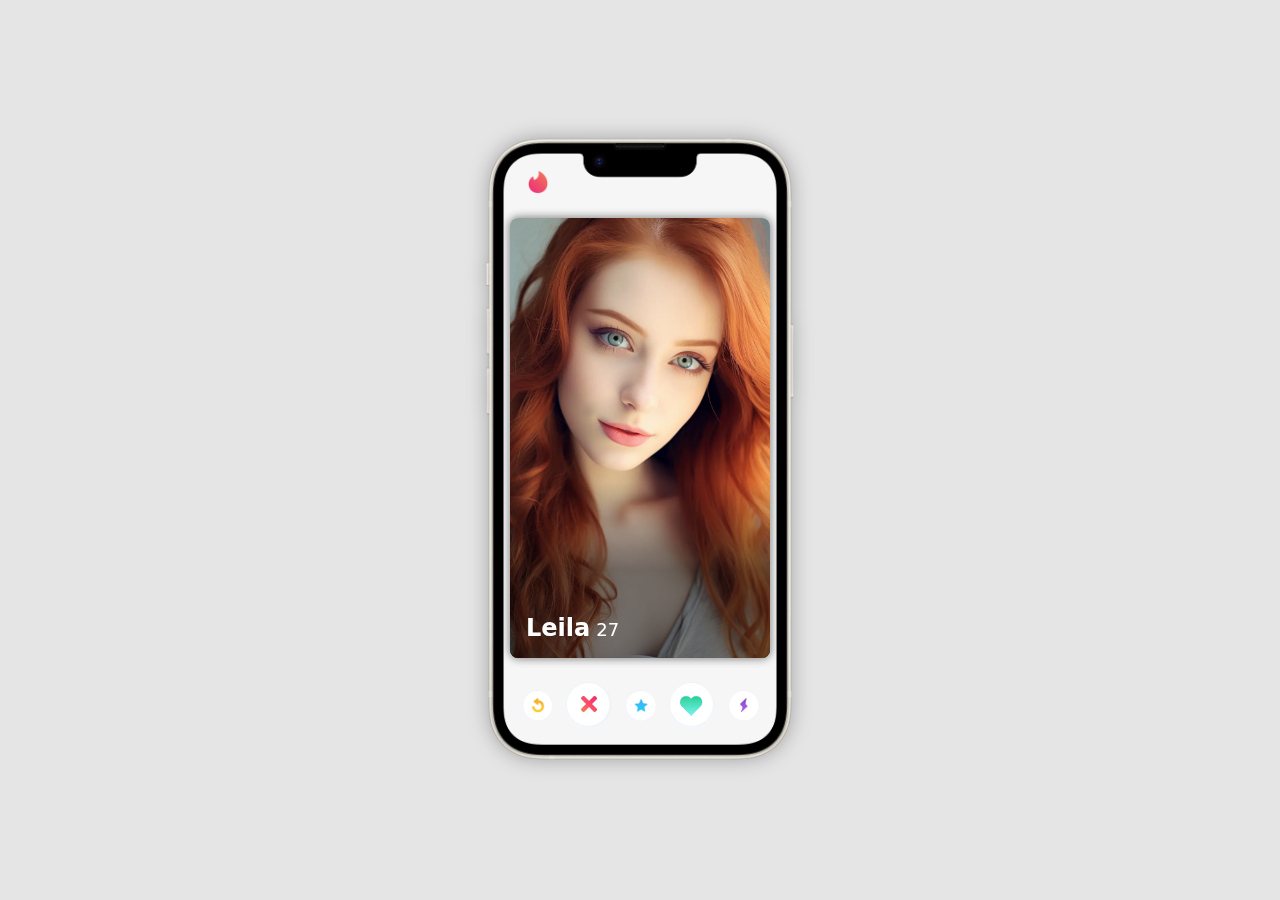
==== 01-tinder-swipe/index.html @ 79de0ce2 "Cargando archivos" ====
<!DOCTYPE html>
<html lang="en">

<head>
    <meta charset="UTF-8">
    <meta name="viewport" content="width=device-width, initial-scale=1.0">
    <title>100 proyectos JS · 01 - Tinder Swipe</title>
    <link rel="stylesheet" href="./style.css">
</head>

<body>
    <div class="shadow">
        <main>
            <section>
                <div class="white-bkg"></div>
                <header>
                    <img src="./images/tinder-logo.webp" alt="Tinder Logo" />
                </header>

                <div class="cards">
                    <article>
                        <img src="./images/photos/alex.webp" alt="Álex, brown hair man, 25 years old" />
                        <h2>Álex <span>25</span></h2>
                        <div class="choice nope">NOPE</div>
                        <div class="choice like">LIKE</div>
                    </article>

                    <article>
                        <img src="./images/photos/leila.webp" alt="Leila, redhead, 25 years old" />
                        <h2>Leila <span>27</span></h2>
                        <div class="choice nope">NOPE</div>
                        <div class="choice like">LIKE</div>
                    </article>

                    <span>
                        No hay más personas cerca de ti...<br />
                        Vuelve a intentarlo más tarde
                    </span>
                </div>

                <footer>
                    <button class="is-undo" aria-label="undo"></button>
                    <button class="is-remove is-big" aria-label="remove"></button>
                    <button class="is-star" aria-label="star"></button>
                    <button class="is-fav is-big" aria-label="fav"></button>
                    <button class="is-zap" aria-label="zap"></button>
                </footer>
            </section>
        </main>
    </div>
    <script src="./script.js"></script>
</body>

</html>
---- 01-tinder-swipe/style.css ----
*,
*::before,
*::after {
  box-sizing: border-box;
  margin: 0;
  padding: 0;
}

body {
  font-family: system-ui, -apple-system, BlinkMacSystemFont, "Segoe UI", Roboto,
    Oxygen, Ubuntu, Cantarell, "Open Sans", "Helvetica Neue", sans-serif;
  display: grid;
  place-content: center;
  min-height: 100vh;
  overflow: hidden;
  user-select: none;
  background: #e5e5e5;
}
.white-bkg {
  position: absolute;
  background: #f6f6f6;
  inset: 0;
  z-index: -10;
}
.shadow {
  filter: drop-shadow(0 0 10px rgba(0, 0, 0, 0.3));
}
main {
  background: url("./images/iphone.webp") no-repeat;
  background-size: contain;
  width: 320px;
  height: 640px;
  display: flex;
  position: relative;
}

section {
  width: 100%;
  border-radius: 32px;
  display: flex;
  gap: 24px;
  flex-direction: column;
  overflow: hidden;
  position: relative;
  padding: 16px 6px;
  margin: 24px;
}

header {
  display: flex;
  justify-content: start;
  padding-left: 1rem;

  & img {
    width: 24px;
    height: 24px;
  }
}

footer {
  display: grid;
  grid-template-columns: repeat(5, 1fr);
  gap: 12px;
  padding: 0 24px;
  justify-content: center;
  align-items: center;

  & button {
    background: url("./images/tinder-icons.webp") no-repeat;
    background-position: 0px 0px;
    background-size: 175px;
    height: 32px;
    width: 32px;
    border-radius: 50%;
    border: 0;
    cursor: pointer;
    transition: scale 0.3s ease;

    &:hover {
      scale: 1.4;
    }

    &.is-big {
      background-size: 250px;
      width: 48px;
      height: 48px;
    }

    &.is-undo {
      background-position: -140px 0;
    }

    &.is-remove {
      background-position: -150px 0;
    }

    &.is-fav {
      background-position: -50px 0;
    }

    &.is-star {
      background-position: -70px 0px;
    }
  }
}

.cards {
  position: relative;
  width: 100%;
  height: 100%;
  margin: 0 auto;

  & > span {
    display: grid;
    place-content: center;
    color: #777;
    font-size: 14px;
    text-align: center;
    height: 100%;
    z-index: -1;
  }

  & article {
    border-radius: 8px;
    box-shadow: 0 0 10px rgba(0, 0, 0, 0.3);
    cursor: grab;
    overflow: hidden;
    position: absolute;
    inset: 0;
    width: 100%;
    height: 100%;
    z-index: 2;

    &.go-left {
      transform: translateX(-150%) rotate(-30deg) !important;
    }

    &.go-right {
      transform: translateX(150%) rotate(30deg) !important;
    }

    &.go-left,
    &.go-right {
      transition: transform 0.3s ease, rotate 0.3s ease;
    }

    &.reset {
      transition: transform 0.3s ease;
      transform: translateX(0) !important;
    }

    & .choice {
      border-radius: 8px;
      color: black;
      border: 4px solid;
      z-index: 9999;
      position: absolute;
      top: 32px;
      right: 16px;
      opacity: 0;
      padding: 4px 8px;
      font-size: 24px;
      font-weight: bold;
      text-shadow: 0 0 10px rgba(0, 0, 0, 0.3);
      width: fit-content;

      &.nope {
        border-color: #ff6e63;
        color: #ff6e63;
        transform: rotate(30deg);
      }

      &.like {
        border-color: #63ff68;
        color: #63ff68;
        left: 16px;
        transform: rotate(-30deg);
      }
    }

    & img {
      width: 100%;
      height: 100%;
      object-fit: cover;
    }

    & h2 {
      color: white;
      position: absolute;
      inset: 0;
      display: flex;
      align-items: flex-end;
      height: 100%;
      width: 100%;
      padding: 16px;
      z-index: 3;
      background: linear-gradient(to top, #00000088 20%, transparent 40%);
    }

    & span {
      margin-left: 6px;
      font-size: 18px;
      line-height: 1.4;
      font-weight: 400;
    }
  }
}
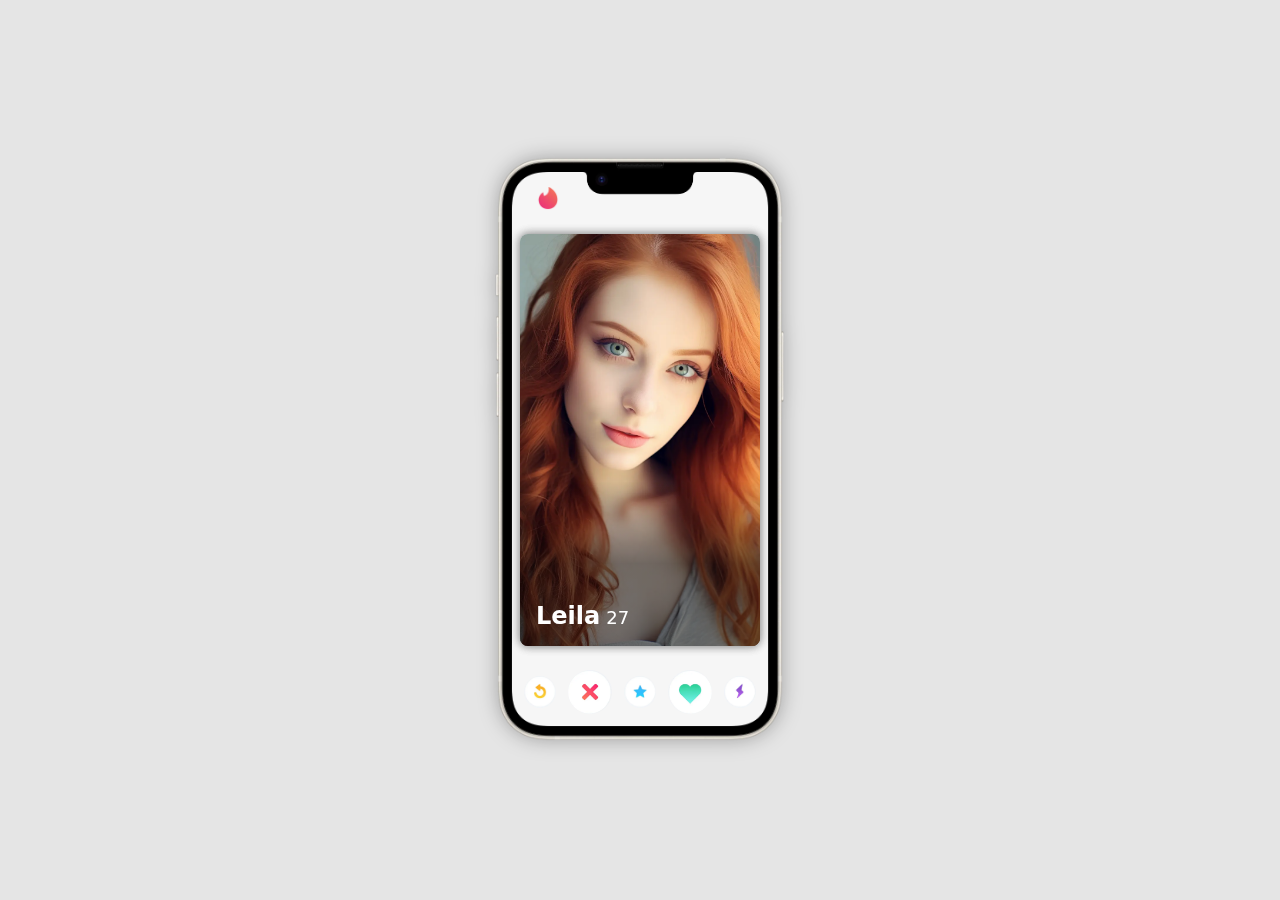
==== commit 45f877db: "Completando proyecto, haciendo pequeños ajustes" ====
--- a/01-tinder-swipe/index.html
+++ b/01-tinder-swipe/index.html
@@ -4,6 +4,7 @@
 <head>
     <meta charset="UTF-8">
     <meta name="viewport" content="width=device-width, initial-scale=1.0">
+    <link rel="shortcut icon" href="./images/tinder-logo.webp" type="image/x-icon">
     <title>100 proyectos JS · 01 - Tinder Swipe</title>
     <link rel="stylesheet" href="./style.css">
 </head>
@@ -32,10 +33,10 @@
                         <div class="choice like">LIKE</div>
                     </article>
 
-                    <span>
+                    <p>
                         No hay más personas cerca de ti...<br />
                         Vuelve a intentarlo más tarde
-                    </span>
+                    </p>
                 </div>
 
                 <footer>
--- a/01-tinder-swipe/style.css
+++ b/01-tinder-swipe/style.css
@@ -26,10 +26,10 @@
   filter: drop-shadow(0 0 10px rgba(0, 0, 0, 0.3));
 }
 main {
-  background: url("./images/iphone.webp") no-repeat;
+  background: url(./images/iphone.webp) no-repeat;
   background-size: contain;
-  width: 320px;
-  height: 640px;
+  width: 300px;
+  height: 600px;
   display: flex;
   position: relative;
 }
@@ -42,8 +42,8 @@
   flex-direction: column;
   overflow: hidden;
   position: relative;
-  padding: 16px 6px;
-  margin: 24px;
+  padding: 16px 10px;
+  margin: 20px;
 }
 
 header {
@@ -82,24 +82,24 @@
 
     &.is-big {
       background-size: 250px;
-      width: 48px;
-      height: 48px;
+      width: 44px;
+      height: 44px;
     }
 
     &.is-undo {
-      background-position: -140px 0;
+      background-position: -142px 0;
     }
 
     &.is-remove {
-      background-position: -150px 0;
+      background-position: -153px 0;
     }
 
     &.is-fav {
-      background-position: -50px 0;
+      background-position: -51px 0;
     }
 
     &.is-star {
-      background-position: -70px 0px;
+      background-position: -71px 0px;
     }
   }
 }
@@ -110,7 +110,7 @@
   height: 100%;
   margin: 0 auto;
 
-  & > span {
+  & > p {
     display: grid;
     place-content: center;
     color: #777;
